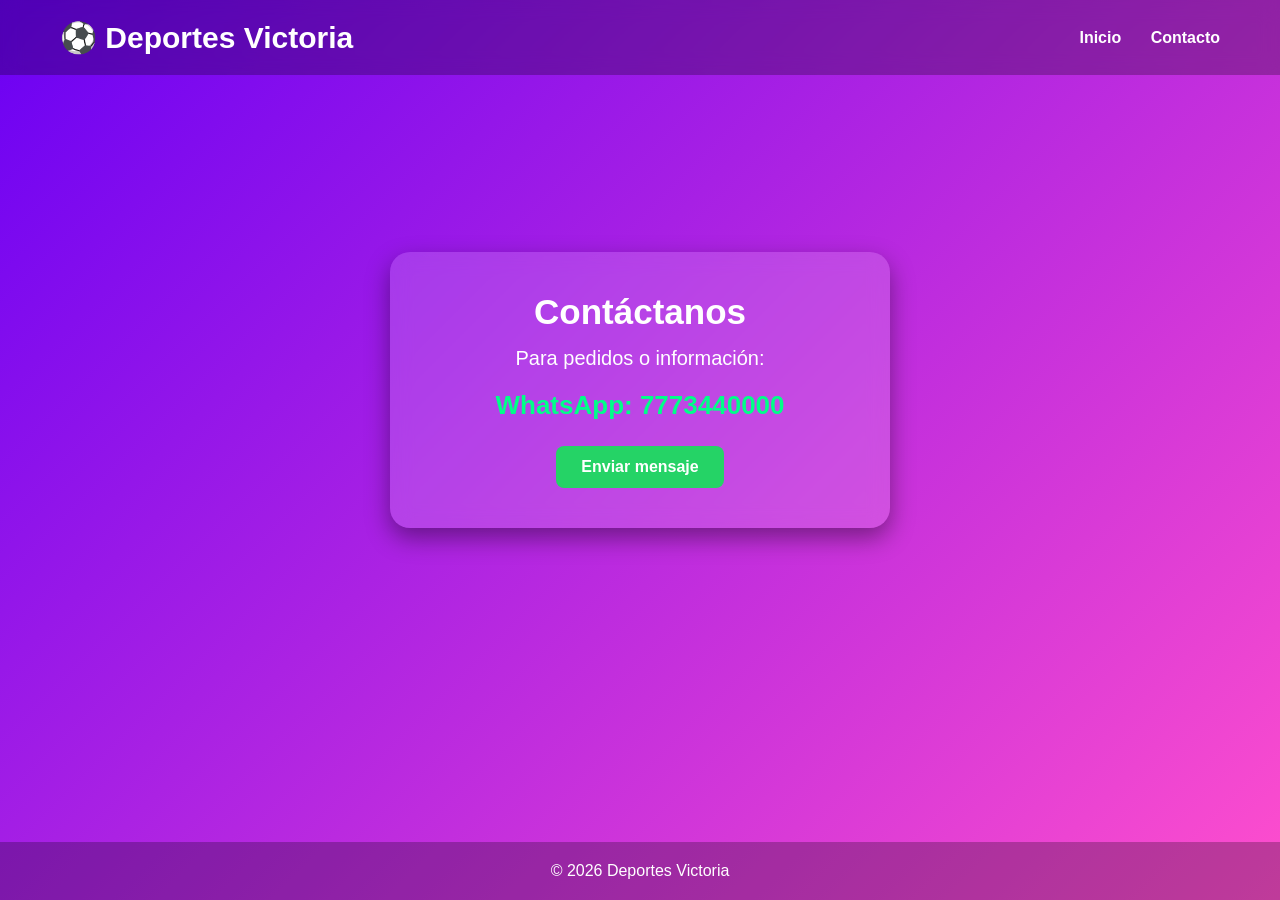
==== contacto.html @ 4510c0a1 "initial commit" ====
<!DOCTYPE html>
<html lang="es">
<head>
<meta charset="UTF-8">
<meta name="viewport" content="width=device-width, initial-scale=1.0">
<title>Contacto | Deportes Victoria</title>

<style>

*{
margin:0;
padding:0;
box-sizing:border-box;
font-family:Arial, Helvetica, sans-serif;
}

body{
background:linear-gradient(135deg,#6a00f4,#ff4ecd);
min-height:100vh;
color:white;
}

/* HEADER */

header{
display:flex;
justify-content:space-between;
align-items:center;
padding:20px 60px;
background:rgba(0,0,0,0.25);
backdrop-filter:blur(10px);
}

header h1{
font-size:30px;
}

nav a{
color:white;
text-decoration:none;
margin-left:25px;
font-weight:bold;
transition:.3s;
}

nav a:hover{
color:#ffd700;
}

/* SECCION CONTACTO */

.contacto{
display:flex;
justify-content:center;
align-items:center;
height:70vh;
}

.card-contacto{
background:rgba(255,255,255,0.15);
padding:40px;
border-radius:20px;
text-align:center;
backdrop-filter:blur(10px);
box-shadow:0 10px 25px rgba(0,0,0,0.4);
max-width:500px;
width:90%;
}

.card-contacto h2{
font-size:35px;
margin-bottom:15px;
}

.card-contacto p{
font-size:20px;
margin-bottom:20px;
}

.whatsapp{
font-size:26px;
font-weight:bold;
color:#00ff88;
}

/* BOTON */

.boton{
display:inline-block;
margin-top:25px;
padding:12px 25px;
background:#25D366;
color:white;
text-decoration:none;
border-radius:8px;
font-weight:bold;
transition:.3s;
}

.boton:hover{
background:#1ebc59;
transform:scale(1.05);
}

/* FOOTER */

footer{
text-align:center;
padding:20px;
background:rgba(0,0,0,0.25);
position:absolute;
bottom:0;
width:100%;
}

</style>
</head>

<body>

<header>

<h1>⚽ Deportes Victoria</h1>

<nav>
<a href="index.html">Inicio</a>
<a href="contacto.html">Contacto</a>
</nav>

</header>

<section class="contacto">

<div class="card-contacto">

<h2>Contáctanos</h2>

<p>Para pedidos o información:</p>

<div class="whatsapp">
WhatsApp: 7773440000
</div>

<a class="boton" href="https://wa.me/527773440000" target="_blank">
Enviar mensaje
</a>

</div>

</section>

<footer>
© 2026 Deportes Victoria
</footer>

</body>
</html>
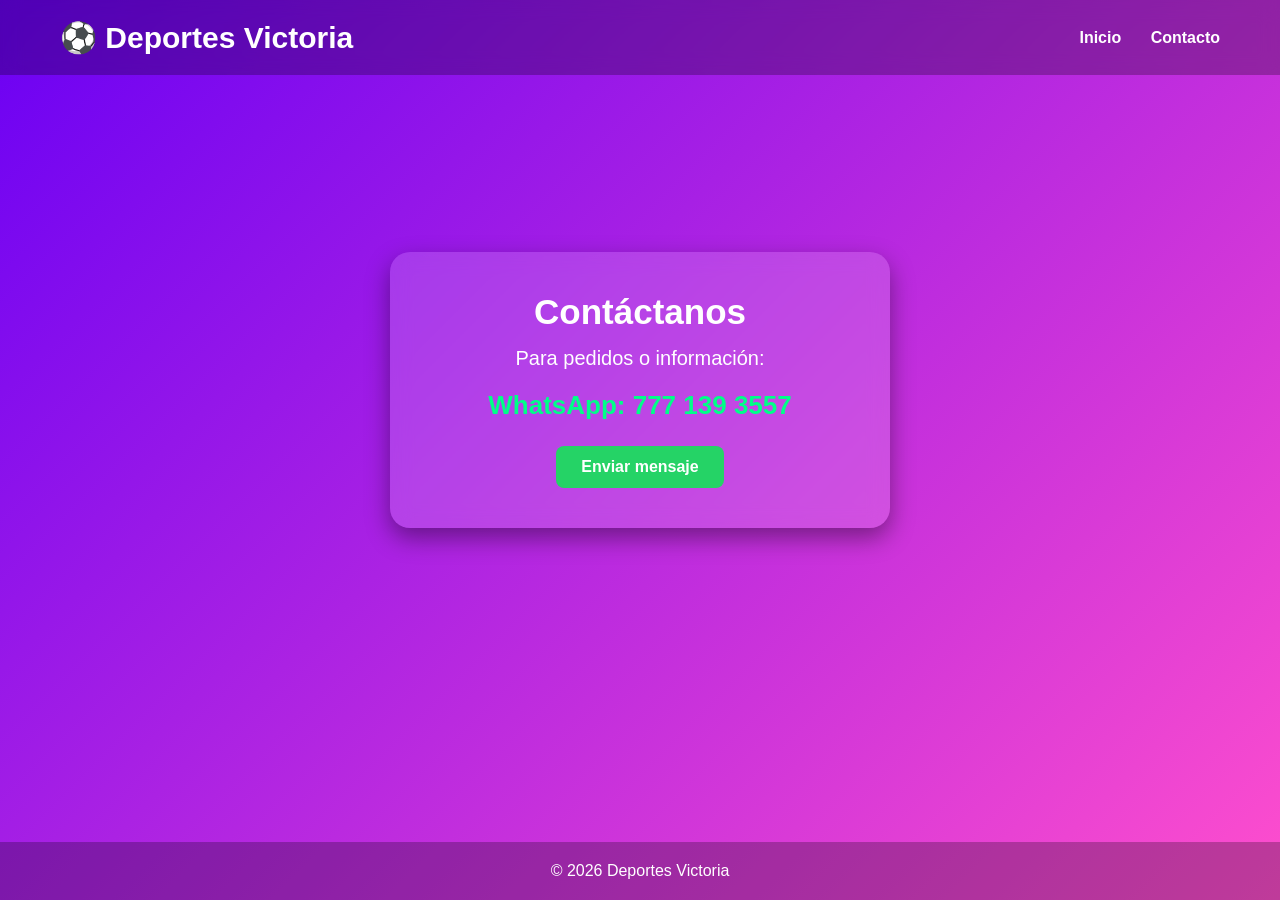
==== commit fbc61553: "Update contacto.html" ====
--- a/contacto.html
+++ b/contacto.html
@@ -138,7 +138,7 @@
 <p>Para pedidos o información:</p>
 
 <div class="whatsapp">
-WhatsApp: 7773440000
+WhatsApp: 777 139 3557
 </div>
 
 <a class="boton" href="https://wa.me/527773440000" target="_blank">
@@ -154,4 +154,4 @@
 </footer>
 
 </body>
-</html>+</html>
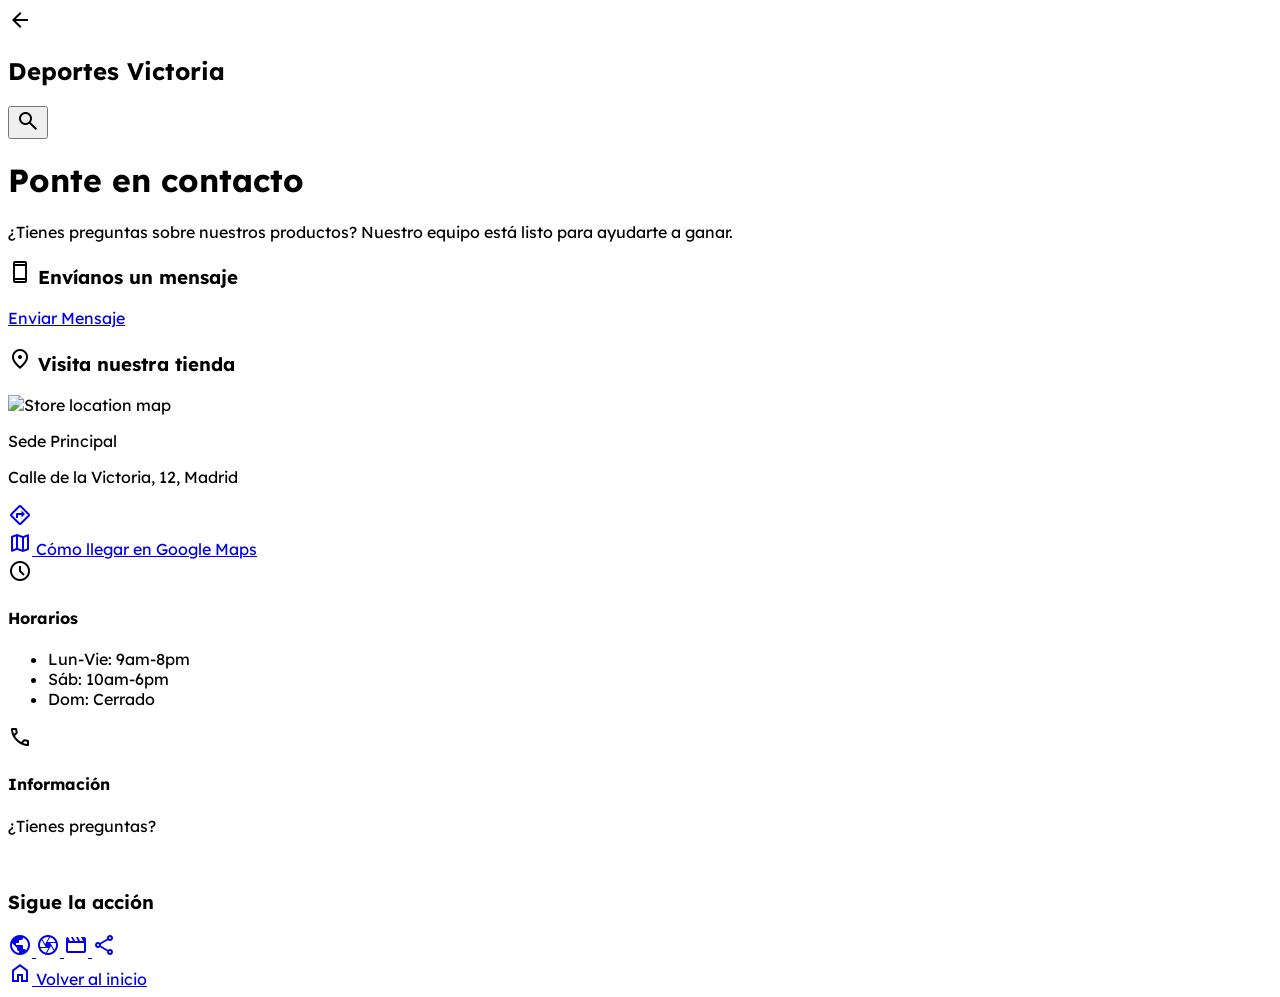
==== commit 3f9cb5d3: "Add files via upload" ====
--- a/contacto.html
+++ b/contacto.html
@@ -1,157 +1,127 @@
 <!DOCTYPE html>
-<html lang="es">
-<head>
-<meta charset="UTF-8">
-<meta name="viewport" content="width=device-width, initial-scale=1.0">
-<title>Contacto | Deportes Victoria</title>
 
+<html class="dark" lang="en"><head>
+<meta charset="utf-8"/>
+<meta content="width=device-width, initial-scale=1.0" name="viewport"/>
+<link href="https://fonts.googleapis.com/css2?family=Lexend:wght@300;400;500;600;700;800&amp;display=swap" rel="stylesheet"/>
+<link href="https://fonts.googleapis.com/css2?family=Material+Symbols+Outlined:wght,FILL@100..700,0..1&amp;display=swap" rel="stylesheet"/>
+<link href="https://fonts.googleapis.com/css2?family=Material+Symbols+Outlined:wght,FILL@100..700,0..1&amp;display=swap" rel="stylesheet"/>
+<script src="https://cdn.tailwindcss.com?plugins=forms,container-queries"></script>
+<script id="tailwind-config">
+        tailwind.config = {
+            darkMode: "class",
+            theme: {
+                extend: {
+                    colors: {
+                        "primary": "#8A2BE2",
+                        "background-light": "#f8f5f5",
+                        "background-dark": "#221010",
+                    },
+                    fontFamily: {
+                        "display": ["Lexend"]
+                    },
+                    borderRadius: {"DEFAULT": "0.25rem", "lg": "0.5rem", "xl": "0.75rem", "full": "9999px"},
+                },
+            },
+        }
+    </script>
 <style>
-
-*{
-margin:0;
-padding:0;
-box-sizing:border-box;
-font-family:Arial, Helvetica, sans-serif;
-}
-
-body{
-background:linear-gradient(135deg,#6a00f4,#ff4ecd);
-min-height:100vh;
-color:white;
-}
-
-/* HEADER */
-
-header{
-display:flex;
-justify-content:space-between;
-align-items:center;
-padding:20px 60px;
-background:rgba(0,0,0,0.25);
-backdrop-filter:blur(10px);
-}
-
-header h1{
-font-size:30px;
-}
-
-nav a{
-color:white;
-text-decoration:none;
-margin-left:25px;
-font-weight:bold;
-transition:.3s;
-}
-
-nav a:hover{
-color:#ffd700;
-}
-
-/* SECCION CONTACTO */
-
-.contacto{
-display:flex;
-justify-content:center;
-align-items:center;
-height:70vh;
-}
-
-.card-contacto{
-background:rgba(255,255,255,0.15);
-padding:40px;
-border-radius:20px;
-text-align:center;
-backdrop-filter:blur(10px);
-box-shadow:0 10px 25px rgba(0,0,0,0.4);
-max-width:500px;
-width:90%;
-}
-
-.card-contacto h2{
-font-size:35px;
-margin-bottom:15px;
-}
-
-.card-contacto p{
-font-size:20px;
-margin-bottom:20px;
-}
-
-.whatsapp{
-font-size:26px;
-font-weight:bold;
-color:#00ff88;
-}
-
-/* BOTON */
-
-.boton{
-display:inline-block;
-margin-top:25px;
-padding:12px 25px;
-background:#25D366;
-color:white;
-text-decoration:none;
-border-radius:8px;
-font-weight:bold;
-transition:.3s;
-}
-
-.boton:hover{
-background:#1ebc59;
-transform:scale(1.05);
-}
-
-/* FOOTER */
-
-footer{
-text-align:center;
-padding:20px;
-background:rgba(0,0,0,0.25);
-position:absolute;
-bottom:0;
-width:100%;
-}
-
-</style>
+        body {
+            font-family: 'Lexend', sans-serif;
+        }
+        .material-symbols-outlined {
+            font-variation-settings: 'FILL' 0, 'wght' 400, 'GRAD' 0, 'opsz' 24;
+        }
+    </style>
+<style>
+    body {
+      min-height: max(884px, 100dvh);
+    }
+  </style>
 </head>
-
-<body>
-
-<header>
-
-<h1>⚽ Deportes Victoria</h1>
-
-<nav>
-<a href="index.html">Inicio</a>
-<a href="contacto.html">Contacto</a>
-</nav>
-
+<body class="bg-background-light dark:bg-background-dark text-slate-900 dark:text-slate-100 min-h-screen flex flex-col font-display">
+<header class="sticky top-0 z-50 bg-background-light/95 dark:bg-background-dark/95 backdrop-blur-md border-b border-primary/10">
+<div class="flex items-center p-4 justify-between max-w-md mx-auto w-full">
+<div class="flex size-10 shrink-0 items-center justify-center rounded-full hover:bg-primary/10 cursor-pointer">
+<span class="material-symbols-outlined" style="">arrow_back</span>
+</div>
+<h2 class="text-lg font-bold leading-tight tracking-tight flex-1 text-center" style="">Deportes Victoria</h2>
+<div class="flex w-10 items-center justify-end">
+<button class="flex items-center justify-center size-10 rounded-full hover:bg-primary/10 transition-colors" style="">
+<span class="material-symbols-outlined" style="">search</span>
+</button>
+</div>
+</div>
 </header>
-
-<section class="contacto">
-
-<div class="card-contacto">
-
-<h2>Contáctanos</h2>
-
-<p>Para pedidos o información:</p>
-
-<div class="whatsapp">
-WhatsApp: 777 139 3557
+<main class="flex-1 w-full max-w-md mx-auto pb-24">
+<div class="px-4 py-8">
+<h1 class="text-4xl font-extrabold tracking-tight mb-2" style="">Ponte en contacto</h1>
+<p class="text-slate-600 dark:text-slate-400 text-base leading-relaxed" style="">¿Tienes preguntas sobre nuestros productos? Nuestro equipo está listo para ayudarte a ganar.</p>
 </div>
-
-<a class="boton" href="https://wa.me/527773440000" target="_blank">
-Enviar mensaje
+<section class="px-4 mb-10">
+<div class="bg-primary/5 dark:bg-primary/10 rounded-xl p-6 border border-primary/20">
+<h3 class="text-xl font-bold mb-6 flex items-center gap-2" style=""><span class="material-symbols-outlined text-primary" style="">smartphone</span> Envíanos un mensaje</h3>
+<form class="space-y-4">
+<a class="w-full bg-primary hover:bg-primary/90 text-white font-bold py-4 rounded-xl shadow-lg shadow-primary/20 transition-all active:scale-[0.98] mt-2 flex items-center justify-center" href="https://wa.me/527771393557" style="">Enviar Mensaje</a>
+</form>
+</div>
+</section>
+<section class="px-4 mb-10">
+<h3 class="text-xl font-bold mb-4 flex items-center gap-2" style=""><span class="material-symbols-outlined text-primary" style="">location_on</span> Visita nuestra tienda</h3>
+<div class="rounded-xl overflow-hidden h-52 relative border border-primary/10 mb-4">
+<img alt="Store location map" class="w-full h-full object-cover" data-alt="Modern minimalist city map with red pin" data-location="Madrid, Spain" src="https://lh3.googleusercontent.com/aida-public/[base64]" style=""/>
+<div class="absolute inset-0 bg-primary/5 pointer-events-none"></div>
+<div class="absolute bottom-4 left-4 right-4 bg-white/90 dark:bg-slate-900/90 backdrop-blur-sm p-3 rounded-lg flex items-center justify-between">
+<div>
+<p class="text-xs font-bold uppercase tracking-wider text-primary" style="">Sede Principal</p>
+<p class="text-sm" style="">Calle de la Victoria, 12, Madrid</p>
+</div>
+<a class="bg-primary text-white p-2 rounded-lg hover:scale-110 transition-transform" href="https://maps.app.goo.gl/rVNHgDUKZuuP1aG28" style="" target="_blank">
+<span class="material-symbols-outlined text-sm" style="">directions</span>
 </a>
-
 </div>
-
+</div><a class="flex items-center justify-center gap-2 w-full bg-primary hover:bg-primary/90 text-white font-bold py-3 rounded-xl shadow-lg shadow-primary/20 transition-all active:scale-[0.98] mb-6" href="https://maps.app.goo.gl/rVNHgDUKZuuP1aG28" style="" target="_blank">
+<span class="material-symbols-outlined" style="">map</span>
+Cómo llegar en Google Maps
+</a>
+<div class="grid grid-cols-2 gap-4">
+<div class="bg-primary/5 dark:bg-primary/5 p-4 rounded-xl border border-primary/10">
+<div class="flex items-center gap-2 mb-2">
+<span class="material-symbols-outlined text-primary text-lg" style="">schedule</span>
+<h4 class="font-bold" style="">Horarios</h4>
+</div>
+<ul class="text-sm space-y-1 text-slate-600 dark:text-slate-400">
+<li class="flex justify-between" style=""><span class="" style="">Lun-Vie:</span> <span class="font-medium text-slate-900 dark:text-slate-100" style="">9am-8pm</span></li>
+<li class="flex justify-between" style=""><span class="" style="">Sáb:</span> <span class="font-medium text-slate-900 dark:text-slate-100" style="">10am-6pm</span></li>
+<li class="flex justify-between" style=""><span class="" style="">Dom:</span> <span class="font-medium text-slate-900 dark:text-slate-100" style="">Cerrado</span></li>
+</ul>
+</div>
+<div class="bg-primary/5 dark:bg-primary/5 p-4 rounded-xl border border-primary/10">
+<div class="flex items-center gap-2 mb-2">
+<span class="material-symbols-outlined text-primary text-lg" style="">call</span>
+<h4 class="font-bold" style="">Información</h4>
+</div>
+<p class="text-sm text-slate-600 dark:text-slate-400" style="">¿Tienes preguntas?</p>
+<p class="text-sm text-slate-600 dark:text-slate-400 mt-1" style=""><br/></p>
+</div>
+</div>
 </section>
-
-<footer>
-© 2026 Deportes Victoria
-</footer>
-
-</body>
-</html>
+<section class="px-4 mb-6">
+<h3 class="text-lg font-bold mb-4 text-center" style="">Sigue la acción</h3>
+<div class="flex justify-center gap-6">
+<a class="size-12 rounded-full bg-slate-200 dark:bg-slate-800 flex items-center justify-center hover:bg-primary hover:text-white transition-colors" href="#" style="">
+<span class="material-symbols-outlined" style="">public</span>
+</a>
+<a class="size-12 rounded-full bg-slate-200 dark:bg-slate-800 flex items-center justify-center hover:bg-primary hover:text-white transition-colors" href="#" style="">
+<span class="material-symbols-outlined" style="">camera</span>
+</a>
+<a class="size-12 rounded-full bg-slate-200 dark:bg-slate-800 flex items-center justify-center hover:bg-primary hover:text-white transition-colors" href="#" style="">
+<span class="material-symbols-outlined" style="">movie</span>
+</a>
+<a class="size-12 rounded-full bg-slate-200 dark:bg-slate-800 flex items-center justify-center hover:bg-primary hover:text-white transition-colors" href="#" style="">
+<span class="material-symbols-outlined" style="">share</span>
+</a>
+</div>
+</section>
+<div class="px-4 mb-10"><a class="flex items-center justify-center gap-2 w-full bg-slate-200 dark:bg-slate-800 hover:bg-primary hover:text-white text-slate-900 dark:text-slate-100 font-bold py-4 rounded-xl transition-all active:scale-[0.98]" href="index.html"><span class="material-symbols-outlined">home</span> Volver al inicio</a></div></main>
+</body></html>
